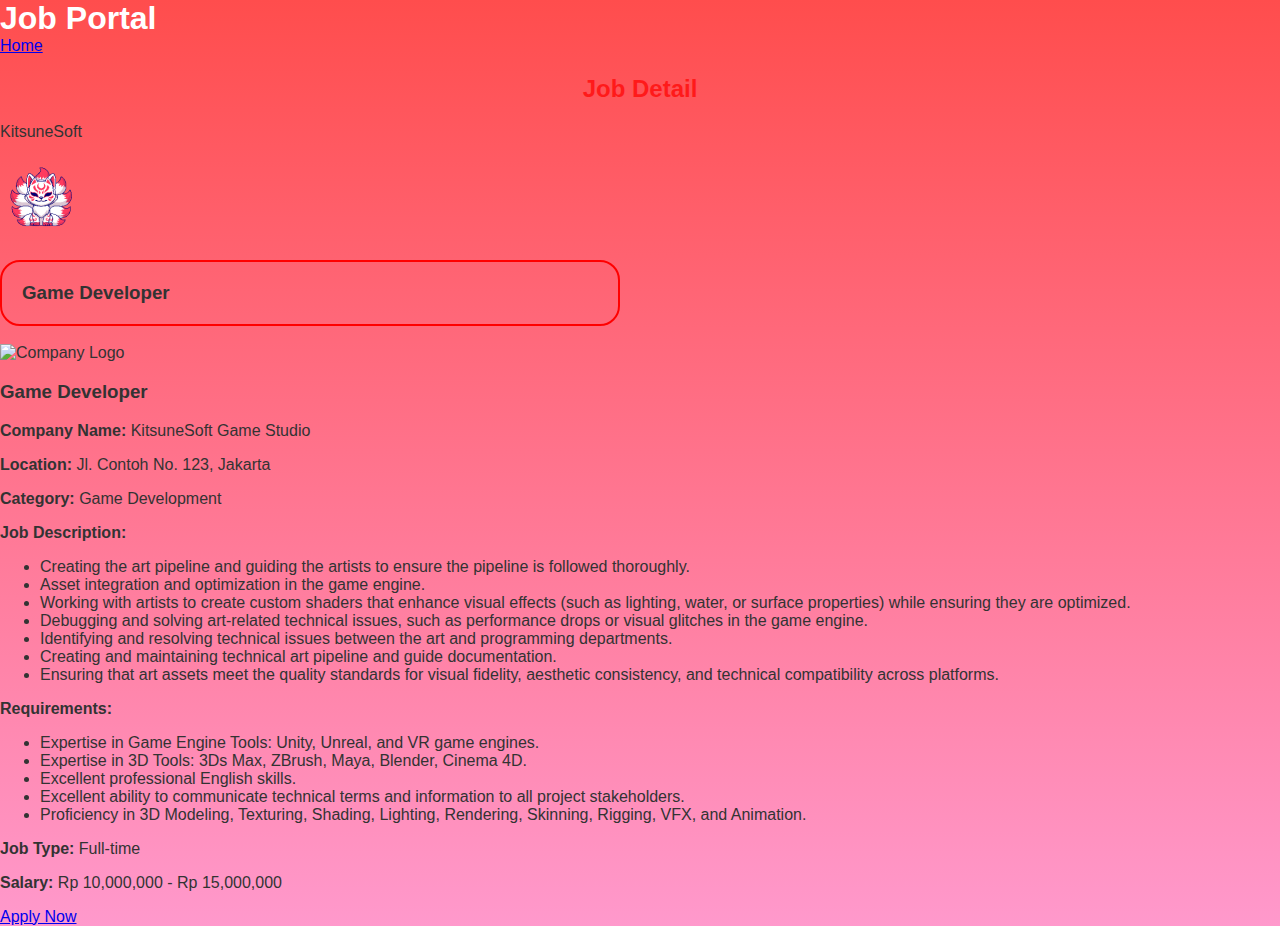
==== halaman_detail.html @ 308d1ae6 "Merge branch 'galih' of https://github.com/BackupAcc1058/MIniProj1 into galih" ====
<!DOCTYPE html>
<html lang="en">
<head>
    <meta charset="UTF-8">
    <meta name="viewport" content="width=device-width, initial-scale=1.0">
    <title>Job Detail - Job Portal</title>

    <link rel="stylesheet" href="style.css">


</head>
<body>
    <header>
        <h1>Job Portal</h1>
        <nav>
            <a href="halaman_utama.html">Home</a>
        </nav>
    </header>
    <main>
        <h2>Job Detail</h2>
        <div class="job-detail">

            <div class="company-info">
                <p class="company-name">KitsuneSoft</p>
                <img src="images/pinkKitsuNoBack.png" alt="Company Logo" class="company-logo">
                <h3 class="job-title">Game Developer</h3>
            </div>

            <img src="logo-game-developer.png" alt="Company Logo" style="width: 150px; height: auto;">
            <h3>Game Developer</h3>
            <p><strong>Company Name:</strong> KitsuneSoft Game Studio</p>

            <p><strong>Location:</strong> Jl. Contoh No. 123, Jakarta</p>
            <p><strong>Category:</strong> Game Development</p>
            <p><strong>Job Description:</strong></p>
            <ul>
                <li>Creating the art pipeline and guiding the artists to ensure the pipeline is followed thoroughly.</li>
                <li>Asset integration and optimization in the game engine.</li>
                <li>Working with artists to create custom shaders that enhance visual effects (such as lighting, water, or surface properties) while ensuring they are optimized.</li>
                <li>Debugging and solving art-related technical issues, such as performance drops or visual glitches in the game engine.</li>
                <li>Identifying and resolving technical issues between the art and programming departments.</li>
                <li>Creating and maintaining technical art pipeline and guide documentation.</li>
                <li>Ensuring that art assets meet the quality standards for visual fidelity, aesthetic consistency, and technical compatibility across platforms.</li>
            </ul>
            <p><strong>Requirements:</strong></p>
            <ul>
                <li>Expertise in Game Engine Tools: Unity, Unreal, and VR game engines.</li>
                <li>Expertise in 3D Tools: 3Ds Max, ZBrush, Maya, Blender, Cinema 4D.</li>
                <li>Excellent professional English skills.</li>
                <li>Excellent ability to communicate technical terms and information to all project stakeholders.</li>
                <li>Proficiency in 3D Modeling, Texturing, Shading, Lighting, Rendering, Skinning, Rigging, VFX, and Animation.</li>
            </ul>
            <p><strong>Job Type:</strong> Full-time</p>
            <p><strong>Salary:</strong> Rp 10,000,000 - Rp 15,000,000</p>
            <a href="halaman_pengajuan.html" class="apply-button">Apply Now</a>
        </div>
    </main>
    <!-- <footer>

    </footer> -->
</body>
</html>
---- style.css ----
body {
    font-family: Arial, sans-serif;
    background: linear-gradient(to bottom, #ff4d4d, #ff99cc);
    margin: 0;
    padding: 0;
    color: #333;
}

.head {
    background-color: #ff1a1a;
    padding: 20px;
    text-align: center;
    box-shadow: 0 2px 10px rgba(0, 0, 0, 0.2);
    position: sticky;
    top: 0;
    z-index: 10;
}

h1 {
    color: white;
    margin: 0;
}

.form-panel {
    padding: 20px;
    max-width: 800px;
    margin: auto;
    background: white;
    border-radius: 8px;
    box-shadow: 0 2px 10px rgba(0, 0, 0, 0.1);
}

h2 {
    color: #ff1a1a;
    text-align: center;
}

table {
    width: 100%;
    margin-top: 20px;
}

td {
    padding: 10px;
}

label {
    font-weight: bold;
    color: #ff1a1a;
}

input[type="text"], select {
    width: 100%;
    padding: 10px;
    border: 1px solid #ff4d4d;
    border-radius: 4px;
    transition: border-color 0.3s;
}

input[type="text"]:focus, select:focus {
    border-color: #ff99cc;
    outline: none;
}

input[type="email"], input[type="date"] {
    width: 100%;
    padding: 10px;
    border: 1px solid #ff4d4d;
    border-radius: 4px;
    transition: border-color 0.3s;
}

input[type="email"]:focus, input[type="date"]:focus {
    border-color: #ff99cc;
    outline: none;
}

button {
    background-color: #ff1a1a;
    color: white;
    padding: 10px 15px;
    border: none;
    border-radius: 4px;
    cursor: pointer;
    font-size: 16px;
    transition: background-color 0.3s;
}

button:hover {
    background-color: #ff4d4d;
}

option {
    padding: 10px;
}

img {
    height: 80px;
}

.header-title {
    text-align: left;
}

.filter {
    margin: 20px;
    padding: 20px;
    background-color: #ff99cc;
    border-radius: 10px;
    position: relative;
    bottom: 15px;
    text-decoration: none;
}

.filter:hover {
    background-color: #ff4d4d;
}

.job-job {
    text-decoration: none;
    margin: 20px;
    padding: 20px;
    border: 2px solid red;
    border-radius: 10px;
}

.job-img {
    width: 20%;
    height: 20%;
    padding: 5px;
    border: 2px solid red;
    border-radius: 20px;
}

.job-title {
    width: 45%;
    height: 20%;
    padding: 20px;
    border: 2px solid red;
    border-radius: 20px;
}

.detail {
    float: right;
    position: relative;
    margin: 20px;
    padding: 20px;
    top: 30px;
    background-color: #ff99cc;
    border-radius: 10px;
    text-decoration: none;
}

.detail:hover {
    background-color: #ff4d4d;
}

footer {
    background-color: #ff1a1a;
    padding: 20px;
    text-align: center;
    box-shadow: 0 2px 10px rgba(0, 0, 0, 0.2);
}

.searchtext {
    height: 30px;
    width: 200px;
}

.searchbutton {
    height: 30px;
}

.search-bar {
    width: 20%;
    float: right;
    position: relative;
    bottom: 40px;
}
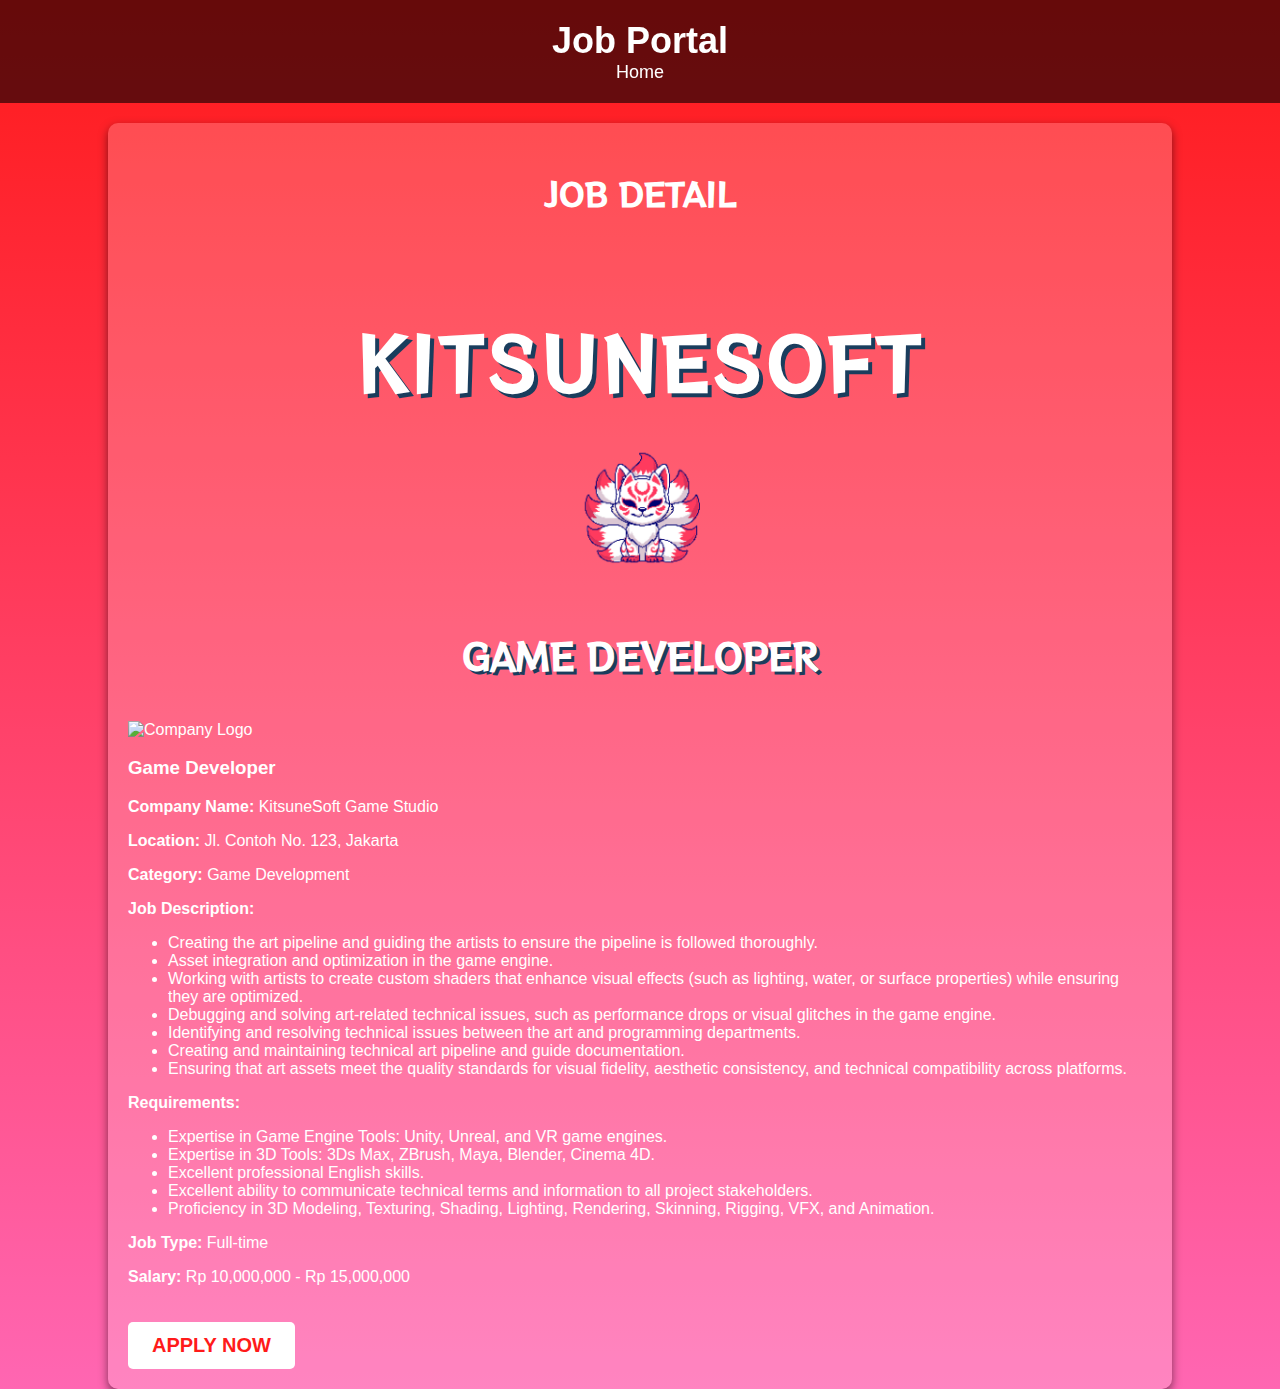
==== commit e02e9614: "Extra additions" ====
--- a/halaman_detail.html
+++ b/halaman_detail.html
@@ -5,7 +5,7 @@
     <meta name="viewport" content="width=device-width, initial-scale=1.0">
     <title>Job Detail - Job Portal</title>
 
-    <link rel="stylesheet" href="style.css">
+    <link rel="stylesheet" href="style_2.css">
 
 
 </head>
--- a/style_2.css
+++ b/style_2.css
@@ -0,0 +1,110 @@
+@import url('https://fonts.googleapis.com/css2?family=RocknRoll+One&family=Rubik+Moonrocks&family=Rampart+One&display=swap');
+
+body {
+    display: flex;
+    flex-direction: column;
+    align-items: center;
+    background: linear-gradient(to bottom, #ff1a1a, #ff66b2);
+    color: white;
+    font-family: Arial, sans-serif;
+    margin: 0;
+    padding: 0;
+}
+
+header {
+    width: 100%;
+    background: rgba(0, 0, 0, 0.6);
+    padding: 20px;
+    text-align: center;
+    position: sticky;
+    top: 0;
+    z-index: 1000;
+    transition: background 0.3s ease-in-out;
+}
+
+h1 {
+    font-family: 'RocknRoll Moonrocks', sans-serif;
+    font-size: 36px;
+    margin: 0;
+}
+
+nav a {
+    color: white;
+    text-decoration: none;
+    font-size: 18px;
+    margin: 10px;
+}
+
+main {
+    padding: 20px;
+    width: 80%;
+    background: rgba(255, 255, 255, 0.2);
+    border-radius: 10px;
+    box-shadow: 0px 4px 10px rgba(0, 0, 0, 0.5);
+    margin-top: 20px;
+    text-align: left;
+    display: flex;
+    flex-direction: column;
+    align-items: center;
+}
+
+h2 {
+    font-family: 'RocknRoll One', sans-serif;
+    font-size: 32px;
+    text-transform: uppercase;
+    text-align: center;
+    margin-bottom: 20px;
+}
+
+.company-info {
+    display: flex;
+    flex-direction: column;
+    align-items: center;
+    text-align: center;
+    margin-bottom: 20px;
+}
+
+.company-name {
+    font-family: 'RocknRoll One', sans-serif;
+    font-size: 72px;
+    font-weight: bold;
+    letter-spacing: 3px;
+    color: white;
+    text-transform: uppercase;
+    text-shadow: 4px 4px 0px #1a3d5d;
+    margin-bottom: 10px;
+}
+
+.company-logo {
+    width: 150px;
+    margin: 10px 0;
+}
+
+.job-title {
+    font-family: 'RocknRoll One', sans-serif;
+    font-size: 36px;
+    font-weight: bold;
+    color: white;
+    text-transform: uppercase;
+    text-shadow: 3px 3px 0px #1a3d5d;
+    margin-bottom: 20px;
+}
+
+.apply-button {
+    display: inline-block;
+    background: white;
+    color: #ff1a1a;
+    font-size: 20px;
+    font-weight: bold;
+    text-transform: uppercase;
+    padding: 12px 24px;
+    border-radius: 5px;
+    text-decoration: none;
+    margin-top: 20px;
+    transition: 0.3s;
+}
+
+.apply-button:hover {
+    background: #ff66b2;
+    color: white;
+}
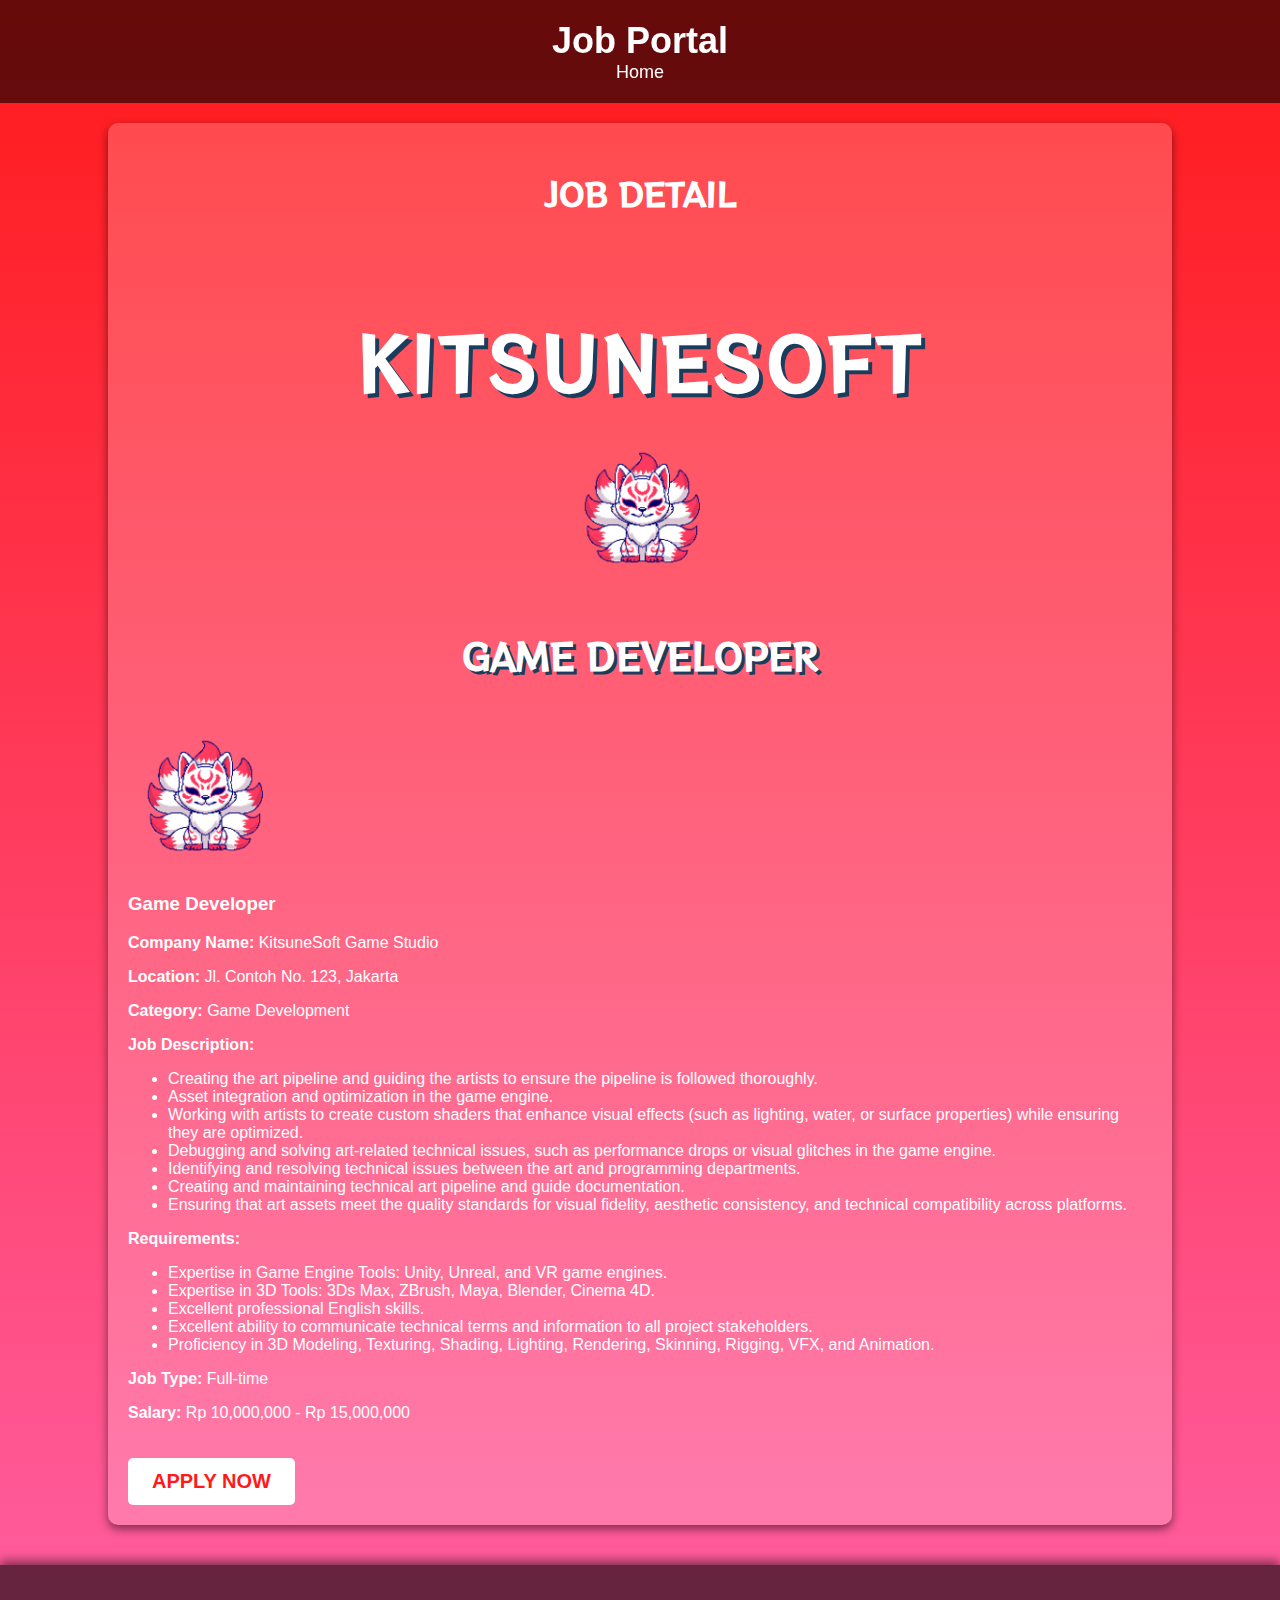
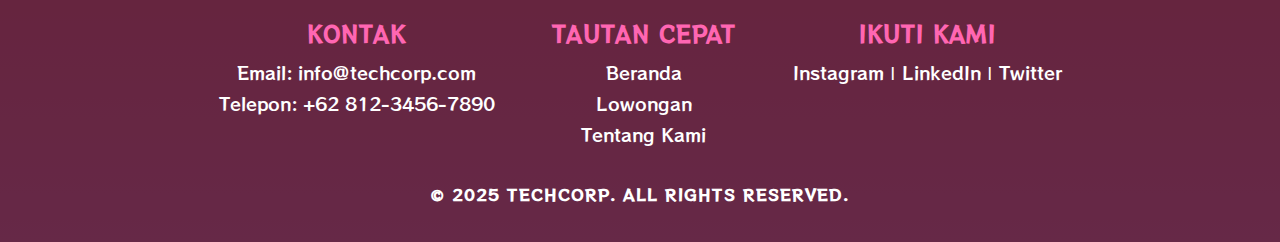
==== commit d3b47649: "create footer and logos" ====
--- a/halaman_detail.html
+++ b/halaman_detail.html
@@ -26,7 +26,7 @@
                 <h3 class="job-title">Game Developer</h3>
             </div>
 
-            <img src="logo-game-developer.png" alt="Company Logo" style="width: 150px; height: auto;">
+            <img src="images/pinkKitsuNoBack.png" alt="Company Logo" style="width: 150px; height: auto;">
             <h3>Game Developer</h3>
             <p><strong>Company Name:</strong> KitsuneSoft Game Studio</p>
 
@@ -55,8 +55,28 @@
             <a href="halaman_pengajuan.html" class="apply-button">Apply Now</a>
         </div>
     </main>
-    <!-- <footer>
+    <footer>
+        <div class="footer-content">
+            <div class="footer-section contact">
+                <h3>Kontak</h3>
+                <p>Email: info@techcorp.com</p>
+                <p>Telepon: +62 812-3456-7890</p>
+            </div>
+            <div class="footer-section links">
+                <h3>Tautan Cepat</h3>
+                <ul>
+                    <li><a href="#">Beranda</a></li>
+                    <li><a href="#">Lowongan</a></li>
+                    <li><a href="#">Tentang Kami</a></li>
+                </ul>
+            </div>
+            <div class="footer-section social">
+                <h3>Ikuti Kami</h3>
+                <a href="#">Instagram</a> | <a href="#">LinkedIn</a> | <a href="#">Twitter</a>
+            </div>
+        </div>
+        <p class="footer-bottom">&copy; 2025 TechCorp. All rights reserved.</p>
 
-    </footer> -->
+    </footer>
 </body>
 </html>--- a/style_2.css
+++ b/style_2.css
@@ -108,3 +108,69 @@
     background: #ff66b2;
     color: white;
 }
+
+footer {
+    width: 100%;
+    background: rgba(0, 0, 0, 0.6);
+    color: white;
+    text-align: center;
+    padding: 20px 0;
+    margin-top: 40px;
+    font-family: 'RocknRoll One', sans-serif;
+    box-shadow: 0 -4px 10px rgba(0, 0, 0, 0.5);
+}
+
+.footer-content {
+    display: flex;
+    justify-content: space-around;
+    flex-wrap: wrap;
+    max-width: 900px;
+    margin: auto;
+}
+
+.footer-section {
+    margin: 10px;
+    text-align: center;
+}
+
+.footer-section h3 {
+    font-size: 22px;
+    margin-bottom: 10px;
+    text-transform: uppercase;
+    letter-spacing: 1px;
+    color: #ff66b2;
+}
+
+.footer-section p,
+.footer-section ul {
+    font-size: 18px;
+    margin: 5px 0;
+}
+
+.footer-section ul {
+    list-style: none;
+    padding: 0;
+}
+
+.footer-section ul li {
+    margin: 5px 0;
+}
+
+.footer-section a {
+    color: white;
+    text-decoration: none;
+    font-size: 18px;
+    transition: color 0.3s ease-in-out;
+}
+
+.footer-section a:hover {
+    color: #ff66b2;
+}
+
+.footer-bottom {
+    margin-top: 20px;
+    font-size: 16px;
+    font-weight: bold;
+    text-transform: uppercase;
+    letter-spacing: 1px;
+}
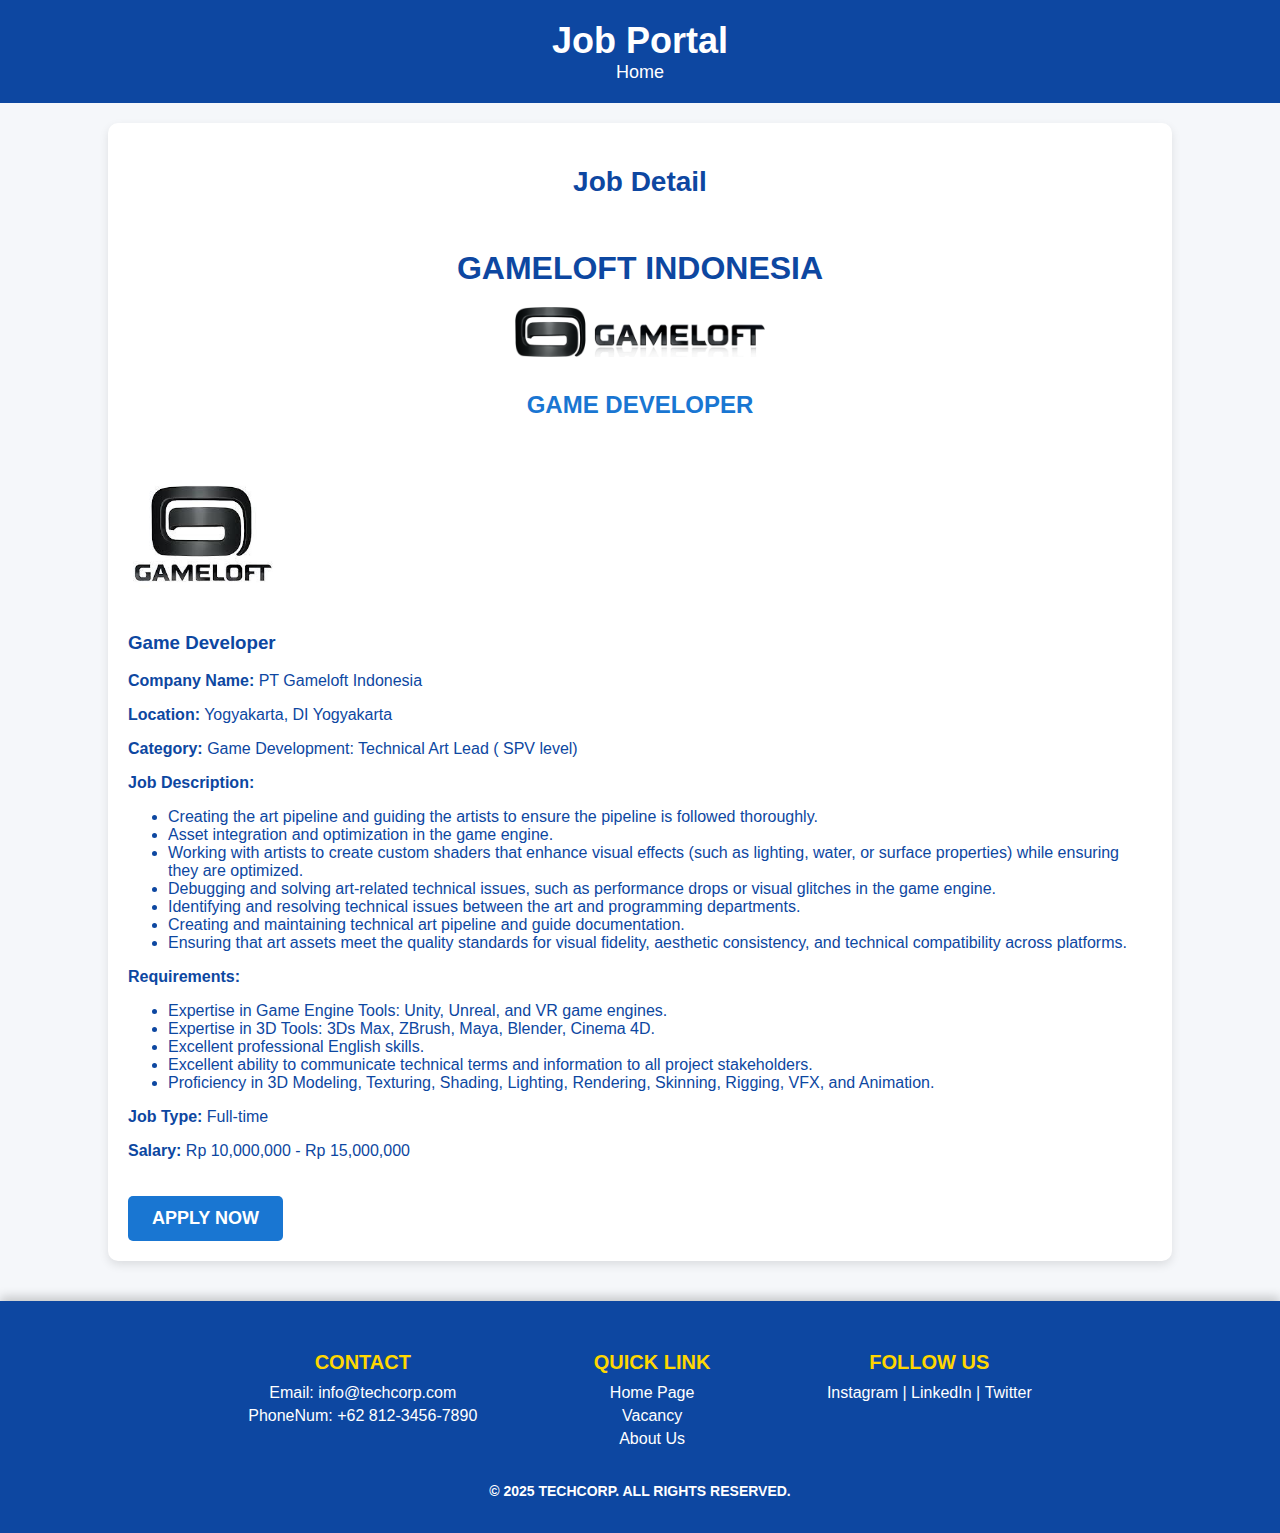
==== commit 6580becb: "nambah images sama modif halaman detail" ====
--- a/halaman_detail.html
+++ b/halaman_detail.html
@@ -19,19 +19,16 @@
     <main>
         <h2>Job Detail</h2>
         <div class="job-detail">
-
             <div class="company-info">
-                <p class="company-name">KitsuneSoft</p>
-                <img src="images/pinkKitsuNoBack.png" alt="Company Logo" class="company-logo">
+                <p class="company-name">Gameloft Indonesia</p>
+                <img src="images/Gameloft-logo-and-wordmark.png" alt="Company Logo" class="company-logo">
                 <h3 class="job-title">Game Developer</h3>
             </div>
-
-            <img src="images/pinkKitsuNoBack.png" alt="Company Logo" style="width: 150px; height: auto;">
+            <img src="images/gameloftjpg.jpg" alt="Company Logo" style="width: 150px; height: auto;">
             <h3>Game Developer</h3>
-            <p><strong>Company Name:</strong> KitsuneSoft Game Studio</p>
-
-            <p><strong>Location:</strong> Jl. Contoh No. 123, Jakarta</p>
-            <p><strong>Category:</strong> Game Development</p>
+            <p><strong>Company Name:</strong> PT Gameloft Indonesia</p>
+            <p><strong>Location:</strong> Yogyakarta, DI Yogyakarta</p>
+            <p><strong>Category:</strong> Game Development: Technical Art Lead ( SPV level)</p>
             <p><strong>Job Description:</strong></p>
             <ul>
                 <li>Creating the art pipeline and guiding the artists to ensure the pipeline is followed thoroughly.</li>
@@ -58,20 +55,20 @@
     <footer>
         <div class="footer-content">
             <div class="footer-section contact">
-                <h3>Kontak</h3>
+                <h3>Contact</h3>
                 <p>Email: info@techcorp.com</p>
-                <p>Telepon: +62 812-3456-7890</p>
+                <p>PhoneNum: +62 812-3456-7890</p>
             </div>
             <div class="footer-section links">
-                <h3>Tautan Cepat</h3>
+                <h3>Quick Link</h3>
                 <ul>
-                    <li><a href="#">Beranda</a></li>
-                    <li><a href="#">Lowongan</a></li>
-                    <li><a href="#">Tentang Kami</a></li>
+                    <li><a href="halaman_utama.html">Home Page</a></li>
+                    <li><a href="halaman_pengajuan.html">Vacancy</a></li>
+                    <li><a href="#"> About Us</a></li>
                 </ul>
             </div>
             <div class="footer-section social">
-                <h3>Ikuti Kami</h3>
+                <h3>Follow Us</h3>
                 <a href="#">Instagram</a> | <a href="#">LinkedIn</a> | <a href="#">Twitter</a>
             </div>
         </div>
--- a/style_2.css
+++ b/style_2.css
@@ -1,11 +1,9 @@
-@import url('https://fonts.googleapis.com/css2?family=RocknRoll+One&family=Rubik+Moonrocks&family=Rampart+One&display=swap');
-
 body {
     display: flex;
     flex-direction: column;
     align-items: center;
-    background: linear-gradient(to bottom, #ff1a1a, #ff66b2);
-    color: white;
+    background: #F5F7FA;
+    color: #0D47A1;
     font-family: Arial, sans-serif;
     margin: 0;
     padding: 0;
@@ -13,17 +11,16 @@
 
 header {
     width: 100%;
-    background: rgba(0, 0, 0, 0.6);
+    background: #0D47A1;
     padding: 20px;
     text-align: center;
     position: sticky;
     top: 0;
     z-index: 1000;
-    transition: background 0.3s ease-in-out;
+    color: white;
 }
 
 h1 {
-    font-family: 'RocknRoll Moonrocks', sans-serif;
     font-size: 36px;
     margin: 0;
 }
@@ -33,14 +30,19 @@
     text-decoration: none;
     font-size: 18px;
     margin: 10px;
+    transition: color 0.3s;
+}
+
+nav a:hover {
+    color: #FFD700;
 }
 
 main {
     padding: 20px;
     width: 80%;
-    background: rgba(255, 255, 255, 0.2);
+    background: white;
     border-radius: 10px;
-    box-shadow: 0px 4px 10px rgba(0, 0, 0, 0.5);
+    box-shadow: 0px 4px 10px rgba(0, 0, 0, 0.1);
     margin-top: 20px;
     text-align: left;
     display: flex;
@@ -49,11 +51,10 @@
 }
 
 h2 {
-    font-family: 'RocknRoll One', sans-serif;
-    font-size: 32px;
-    text-transform: uppercase;
+    font-size: 28px;
     text-align: center;
     margin-bottom: 20px;
+    color: #0D47A1;
 }
 
 .company-info {
@@ -65,59 +66,53 @@
 }
 
 .company-name {
-    font-family: 'RocknRoll One', sans-serif;
-    font-size: 72px;
+    font-size: 32px;
     font-weight: bold;
-    letter-spacing: 3px;
-    color: white;
+    color: #0D47A1;
     text-transform: uppercase;
-    text-shadow: 4px 4px 0px #1a3d5d;
     margin-bottom: 10px;
 }
 
 .company-logo {
-    width: 150px;
+    width: 250px;
     margin: 10px 0;
 }
 
 .job-title {
-    font-family: 'RocknRoll One', sans-serif;
-    font-size: 36px;
+    font-size: 24px;
     font-weight: bold;
-    color: white;
+    color: #1976D2;
     text-transform: uppercase;
-    text-shadow: 3px 3px 0px #1a3d5d;
     margin-bottom: 20px;
 }
 
 .apply-button {
     display: inline-block;
-    background: white;
-    color: #ff1a1a;
-    font-size: 20px;
+    background: #1976D2;
+    color: white;
+    font-size: 18px;
     font-weight: bold;
     text-transform: uppercase;
     padding: 12px 24px;
     border-radius: 5px;
     text-decoration: none;
     margin-top: 20px;
-    transition: 0.3s;
+    transition: background 0.3s;
 }
 
 .apply-button:hover {
-    background: #ff66b2;
+    background: #0D47A1;
     color: white;
 }
 
 footer {
     width: 100%;
-    background: rgba(0, 0, 0, 0.6);
+    background: #0D47A1;
     color: white;
     text-align: center;
     padding: 20px 0;
     margin-top: 40px;
-    font-family: 'RocknRoll One', sans-serif;
-    box-shadow: 0 -4px 10px rgba(0, 0, 0, 0.5);
+    box-shadow: 0 -4px 10px rgba(0, 0, 0, 0.2);
 }
 
 .footer-content {
@@ -134,16 +129,15 @@
 }
 
 .footer-section h3 {
-    font-size: 22px;
+    font-size: 20px;
     margin-bottom: 10px;
     text-transform: uppercase;
-    letter-spacing: 1px;
-    color: #ff66b2;
+    color: #FFD700;
 }
 
 .footer-section p,
 .footer-section ul {
-    font-size: 18px;
+    font-size: 16px;
     margin: 5px 0;
 }
 
@@ -159,18 +153,17 @@
 .footer-section a {
     color: white;
     text-decoration: none;
-    font-size: 18px;
-    transition: color 0.3s ease-in-out;
+    font-size: 16px;
+    transition: color 0.3s;
 }
 
 .footer-section a:hover {
-    color: #ff66b2;
+    color: #FFD700;
 }
 
 .footer-bottom {
     margin-top: 20px;
-    font-size: 16px;
+    font-size: 14px;
     font-weight: bold;
     text-transform: uppercase;
-    letter-spacing: 1px;
-}
+}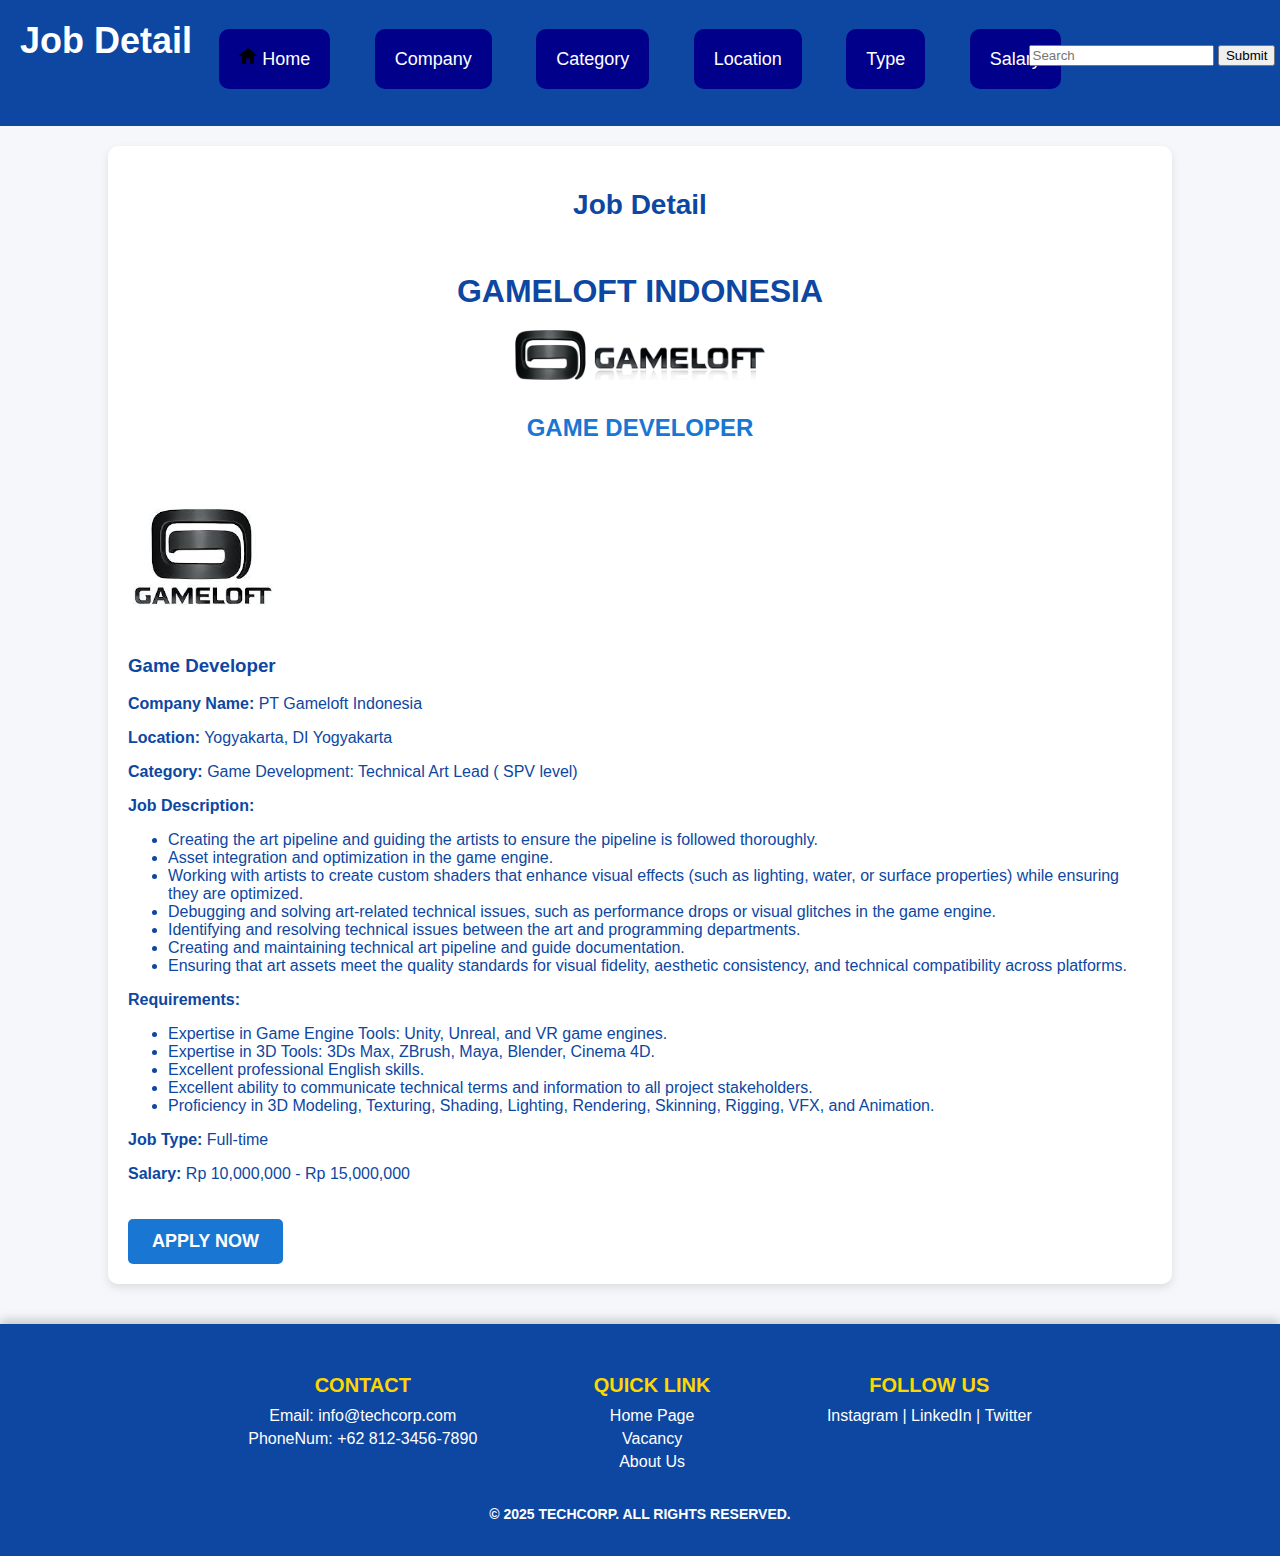
==== commit 1d7981e6: "Header, Footer, and img adjustments" ====
--- a/halaman_detail.html
+++ b/halaman_detail.html
@@ -10,12 +10,23 @@
 
 </head>
 <body>
-    <header>
-        <h1>Job Portal</h1>
+    <header class="head">
+        <h1 class="header-title"> Job Detail </h1>
         <nav>
-            <a href="halaman_utama.html">Home</a>
+            <a class="filter" href="halaman_utama.html"> <img class="home-img" src="images/home.png" alt="Home"> Home</a>
+            <a class="filter" href="">Company</a>
+            <a class="filter" href="">Category</a>
+            <a class="filter" href="">Location</a>
+            <a class="filter" href="">Type</a>
+            <a class="filter" href="">Salary</a>
         </nav>
-    </header>
+        <div class="search-bar">
+            <form action="index.html" method="post">
+                <input class="searchtext" type="search" name="src" id="SR" placeholder="Search">
+                <input class="searchbutton" type="submit" name="src-sub" id="SR-sub">
+            </form>
+        </div>
+    </header>  
     <main>
         <h2>Job Detail</h2>
         <div class="job-detail">
--- a/style_2.css
+++ b/style_2.css
@@ -166,4 +166,34 @@
     font-size: 14px;
     font-weight: bold;
     text-transform: uppercase;
+}
+
+.filter {
+    margin: 20px;
+    padding: 20px;
+    background-color: darkblue;
+    border-radius: 10px;
+    position: relative;
+    bottom: 15px;
+    text-decoration: none;
+}
+
+.filter:hover {
+    background-color: blue;
+}
+
+.search-bar {
+    width: 20%;
+    float: right;
+    position: relative;
+    bottom: 40px;
+}
+
+.header-title {
+    text-align: left;
+    margin-left: 20px;
+}
+
+.home-img {
+    width: 18px;
 }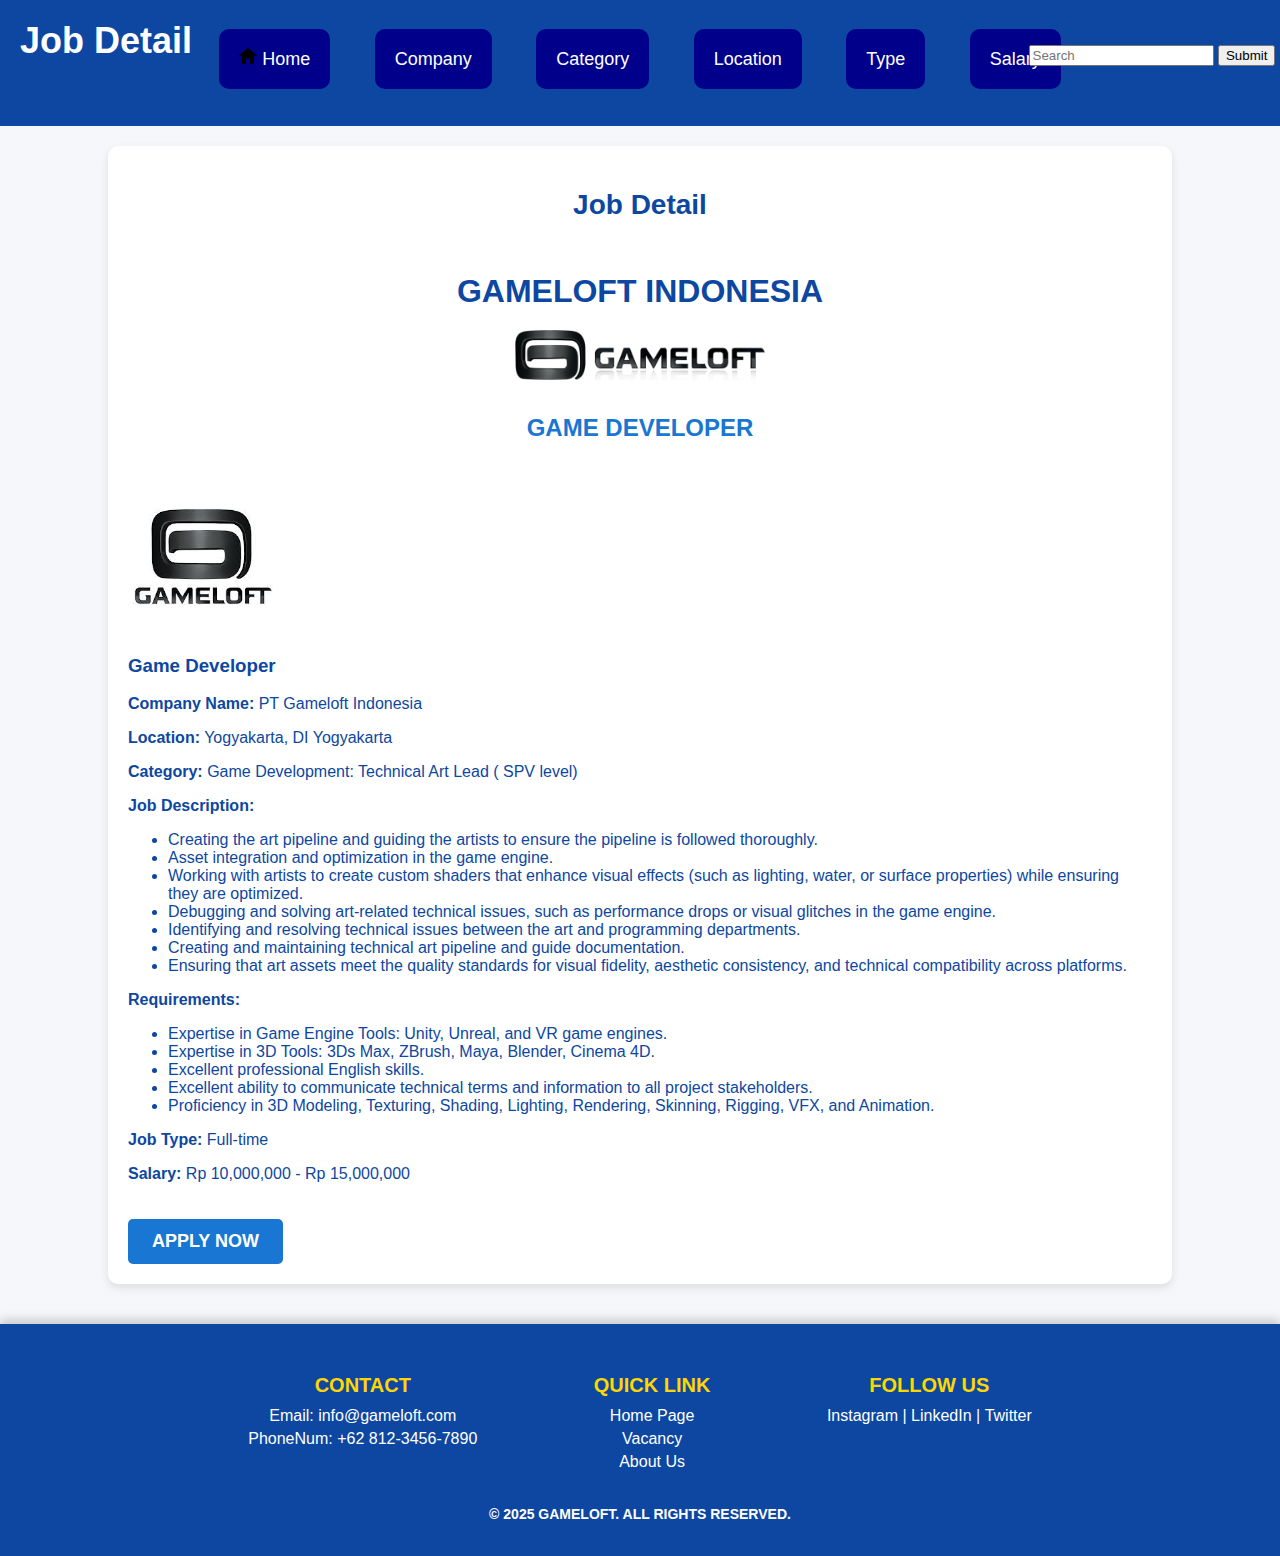
==== commit d09a667c: "Update halaman_detail.html" ====
--- a/halaman_detail.html
+++ b/halaman_detail.html
@@ -29,6 +29,8 @@
     </header>  
     <main>
         <h2>Job Detail</h2>
+      
+
         <div class="job-detail">
             <div class="company-info">
                 <p class="company-name">Gameloft Indonesia</p>
@@ -67,7 +69,7 @@
         <div class="footer-content">
             <div class="footer-section contact">
                 <h3>Contact</h3>
-                <p>Email: info@techcorp.com</p>
+                <p>Email: info@gameloft.com</p>
                 <p>PhoneNum: +62 812-3456-7890</p>
             </div>
             <div class="footer-section links">
@@ -83,7 +85,7 @@
                 <a href="#">Instagram</a> | <a href="#">LinkedIn</a> | <a href="#">Twitter</a>
             </div>
         </div>
-        <p class="footer-bottom">&copy; 2025 TechCorp. All rights reserved.</p>
+        <p class="footer-bottom">&copy; 2025 GameLoft. All rights reserved.</p>
 
     </footer>
 </body>
